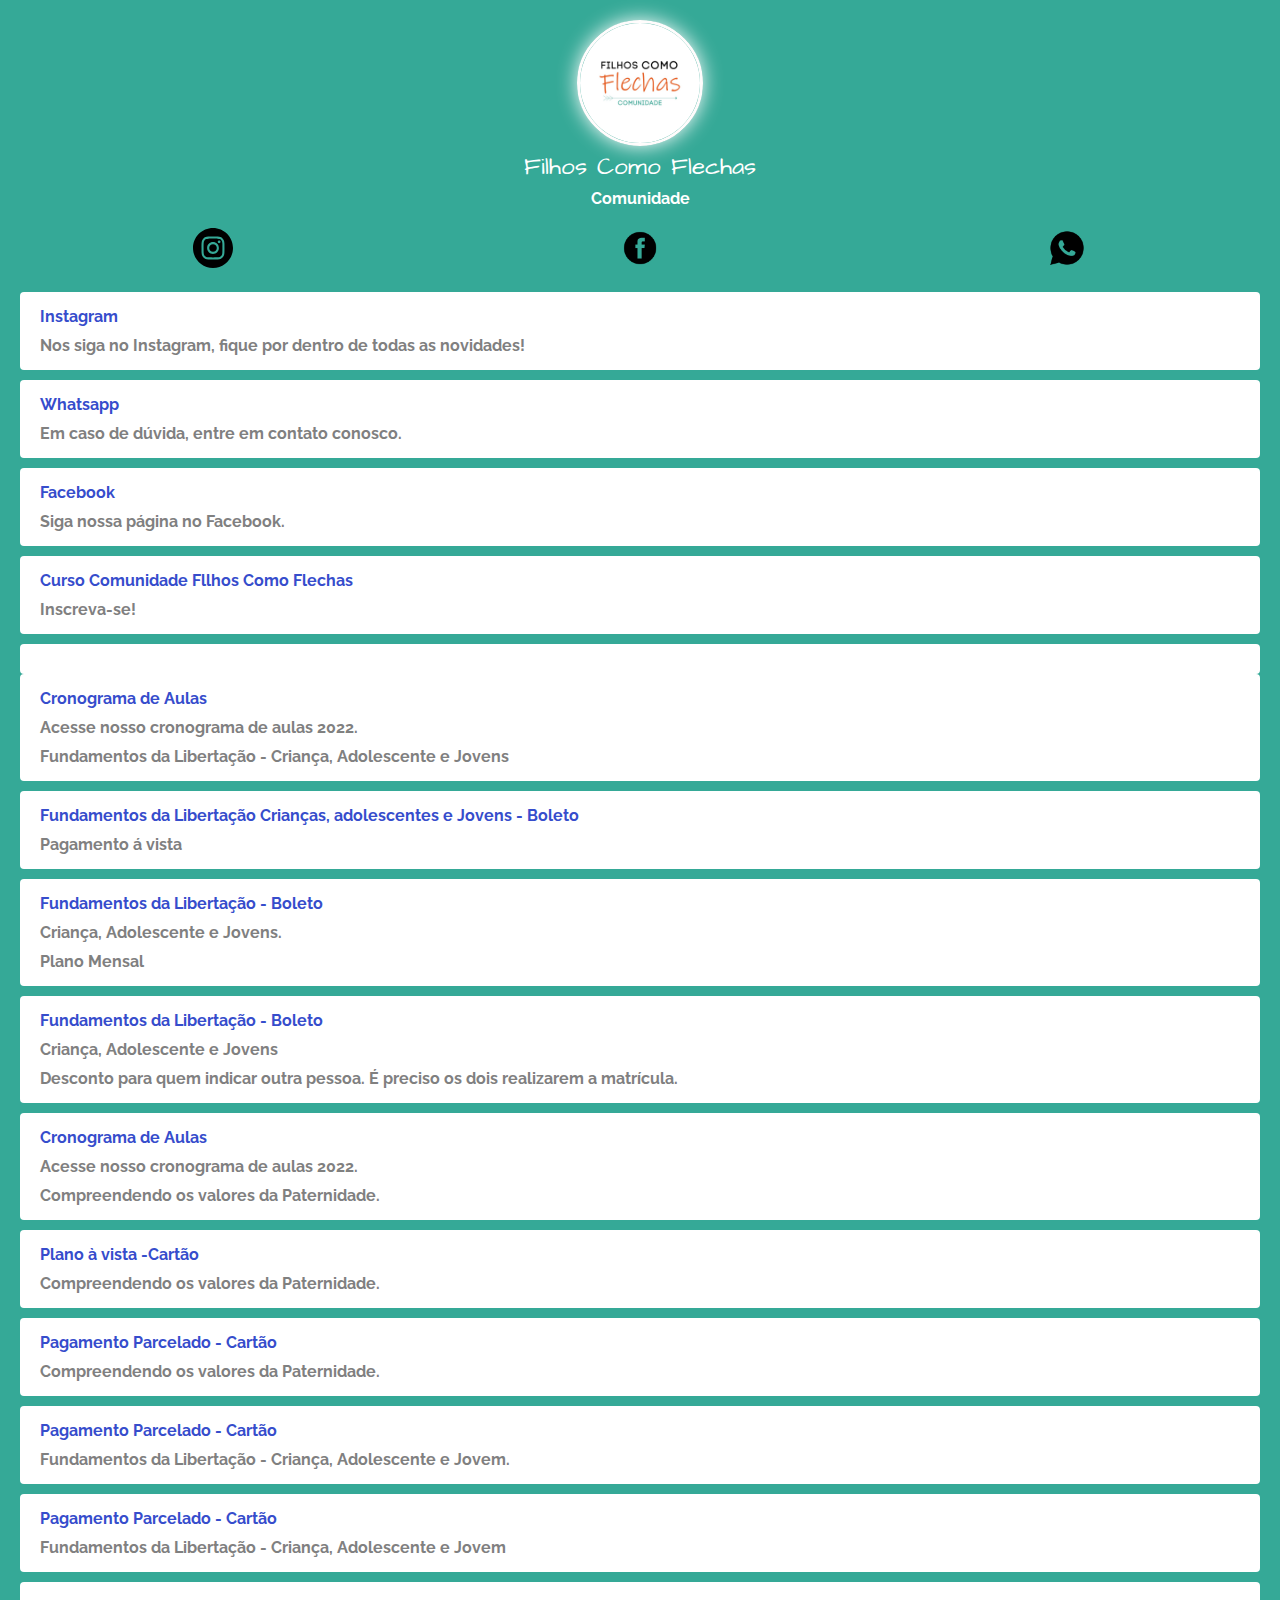
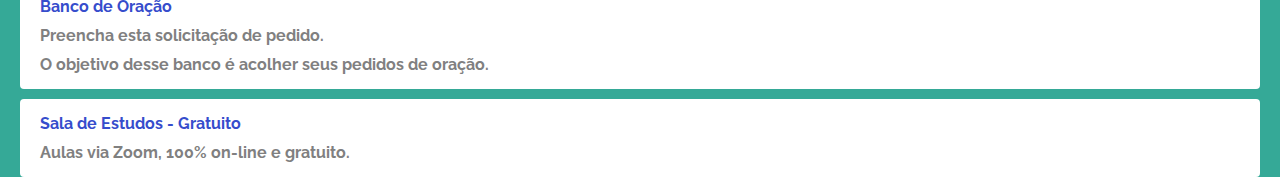
==== linktree-filhoscomoflechass/index.html @ e8af9c05 "linktree-filhoscomoflechass" ====
<!DOCTYPE html>

<html lang="en">
  <head>
    <meta charset="UTF-8">
    <meta name= "viewport" content=" width=device-width, initial-scale=1.0">
    <meta http-equiv="X-UA-Compatible" content="ie=edge">
    <title>Linktree</title>

    <link href="https://fonts.googleapis.com/css2?family=Architects+Daughter&family=Raleway&display=swap" rel="stylesheet">
    <link rel="stylesheet" href="css/style.css">


  </head>
  <body>
    
  <div class="profile"> 
    <img src="img/filhoscomoflechas.jpg" alt="filhoscomoflechas" class="avatar">
    <h1> Filhos Como Flechas </h1>
    <h2> Comunidade </h2>

  </div>

  <ul class="social">

    <li>
      <a href="https://instagram.com/filhoscomoflechas?utm_medium=copy_link">
        <img src="img/insta.svg" alt="Instagram">
      </a>
    </li>


    <li>
      <a href="https://www.facebook.com/comunidadefilhoscomoflechas/" >
       <img src="img/facebook.png" alt="Facebook">
      </a> 
   </li>

      <li>
       <a href="https://wa.me/5511966328666">
           <img src="img/whatsapp.png" alt="whatsapp">
        </a>
      </li>
    

  </ul>

  <ul class="links-list">
    <li>
      <a href="https://instagram.com/filhoscomoflechas?utm_medium=copy_link">
        Instagram
        <span>Nos siga no Instagram, fique por dentro de todas as novidades!</span>
      </a>
  
      <li>
        <a href="https://wa.me/5511966328666">
          Whatsapp
          <span>Em caso de dúvida, entre em contato conosco.</span>
        </a>
        </li>

        
      <li>
        <a href="https://www.facebook.com/comunidadefilhoscomoflechas/">
          Facebook
          <span> Siga nossa página no Facebook. </span>
        </a>
      </li>


      <li>
        <a href="https://docs.google.com/forms/d/e/1FAIpQLSdPAs5KhO1DRVSC79AsN0pivtDnjtY9lUF-74Z5DDRT9QzfnQ/viewform?usp=pp_url">
          Curso Comunidade Fllhos Como Flechas
          <span> Inscreva-se! </span>
    </li>

    <li>
      <a href="https://linksharing.samsungcloud.com/gSSp058v8MZB">
       Cronograma de Aulas
        <span> Acesse nosso cronograma de aulas 2022.</span>
        <span> Fundamentos da Libertação - Criança, Adolescente e Jovens</span>
      </a>
    </li>

      <li>
        <a href="https://pag.ae/7XUhgfUX9">
          Fundamentos da Libertação Crianças, adolescentes e Jovens - Boleto
          <span> Pagamento á vista</span>
        </a>
      </li>

      <li>
        <a href="https://pag.ae/7XUh9Z39t">
          Fundamentos da Libertação - Boleto
          <span> Criança, Adolescente e Jovens. </span>
          <span>Plano Mensal</span>
        </a>
      </li>

      <li>
        <a href="https://pag.ae/7XUhjeK7S">
          Fundamentos da Libertação - Boleto
          <span> Criança, Adolescente e Jovens </span>
          <span> Desconto para quem indicar outra pessoa. É preciso os dois realizarem a matrícula.</span>
        </a>
      </li>

      <li>
        <a href="https://linksharing.samsungcloud.com/ma6w8VT7HnWz">
          Cronograma de Aulas
          <span>Acesse nosso cronograma de aulas 2022.</span>
          <span>Compreendendo os valores da Paternidade. </span>
        </a>
    </li>


      <li>
        <a href="http://pag.ae/7XUhdkFju">
          Plano à vista -Cartão
          <span>Compreendendo os valores da Paternidade.</span>
        </a>
      </li>

      <li>
        <a href="http://pag.ae/7XUhcBHQw">
          Pagamento Parcelado - Cartão
          <span>Compreendendo os valores da Paternidade.</span>
        </a>
      </li>


      <li>
        <a href="http://pag.ae/7XUbq5YKw">
          Pagamento Parcelado - Cartão
          <span> Fundamentos da Libertação - Criança, Adolescente e Jovem.</span>
        </a>
      </li>

      <li>
        <a href="http://pag.ae/7XUboe418">
          Pagamento Parcelado - Cartão
          <span>Fundamentos da Libertação - Criança, Adolescente e Jovem </span>
        </a>
      </li>

      <li>
        <a href="https://docs.google.com/forms/d/1SO3JC2ydCjqgavSYJCFzDZca_Q7G-UrV-V654zg14Rk/edit?usp=sharing">
          Banco de Oração
          <span>Preencha esta solicitação de pedido.</span>
          <span>O objetivo desse banco é acolher seus pedidos de oração.</span>
      </a>
      </li>

    <li>
      <a href="https://chat.whatsapp.com/DbEBLSZXicN1RENkwDnUgW">
        Sala de Estudos - Gratuito 
        <span> Aulas via Zoom, 100% on-line e gratuito. </span>
      </a>


    </li>
  </ul>

  </body>
</html>
---- linktree-filhoscomoflechass/css/style.css ----
* {
    margin: 0;
    padding: 0;
}

html, body {
    height: 100%;
}

body {
    font-family: 'Raleway', sans-serif;
    color:white;
    background: #35A997;
    background: linear-gradient(90deg,  0%,#35A997 100%);
}

.avatar {
    width: 120px;    
    border-radius: 70px;
    border: 3px solid rgb(255, 252, 252);
    box-shadow: 0 0 20px white;
}

h1 {
    font-family: 'Architects Daughter', cursive;
    font-weight: 100;
    font-size: 24px;
    margin-bottom: 5px;
}

h2 {
    font-size: 16px;
   


}

.profile {
    margin-top: 20px;
    text-align: center;
    
}

.social {

    display: flex;
    justify-content: space-around;
    list-style: none;
    margin: 20px 0;
}

.social img {
    width: 40px;

}

.links-list {

    list-style: none ;

}

.links-list li {
    margin: 10px 20px;
}


.links-list li a {
    display: block;
   background-color: white;
   padding: 15px 20px;
   border-radius: 4px;
   text-decoration: none;
   color: rgb(54,77,204);
   font-weight: bold ;
}

.links-list li a span {
    color: grey;
    display: block;
    margin-top: 10px;
}
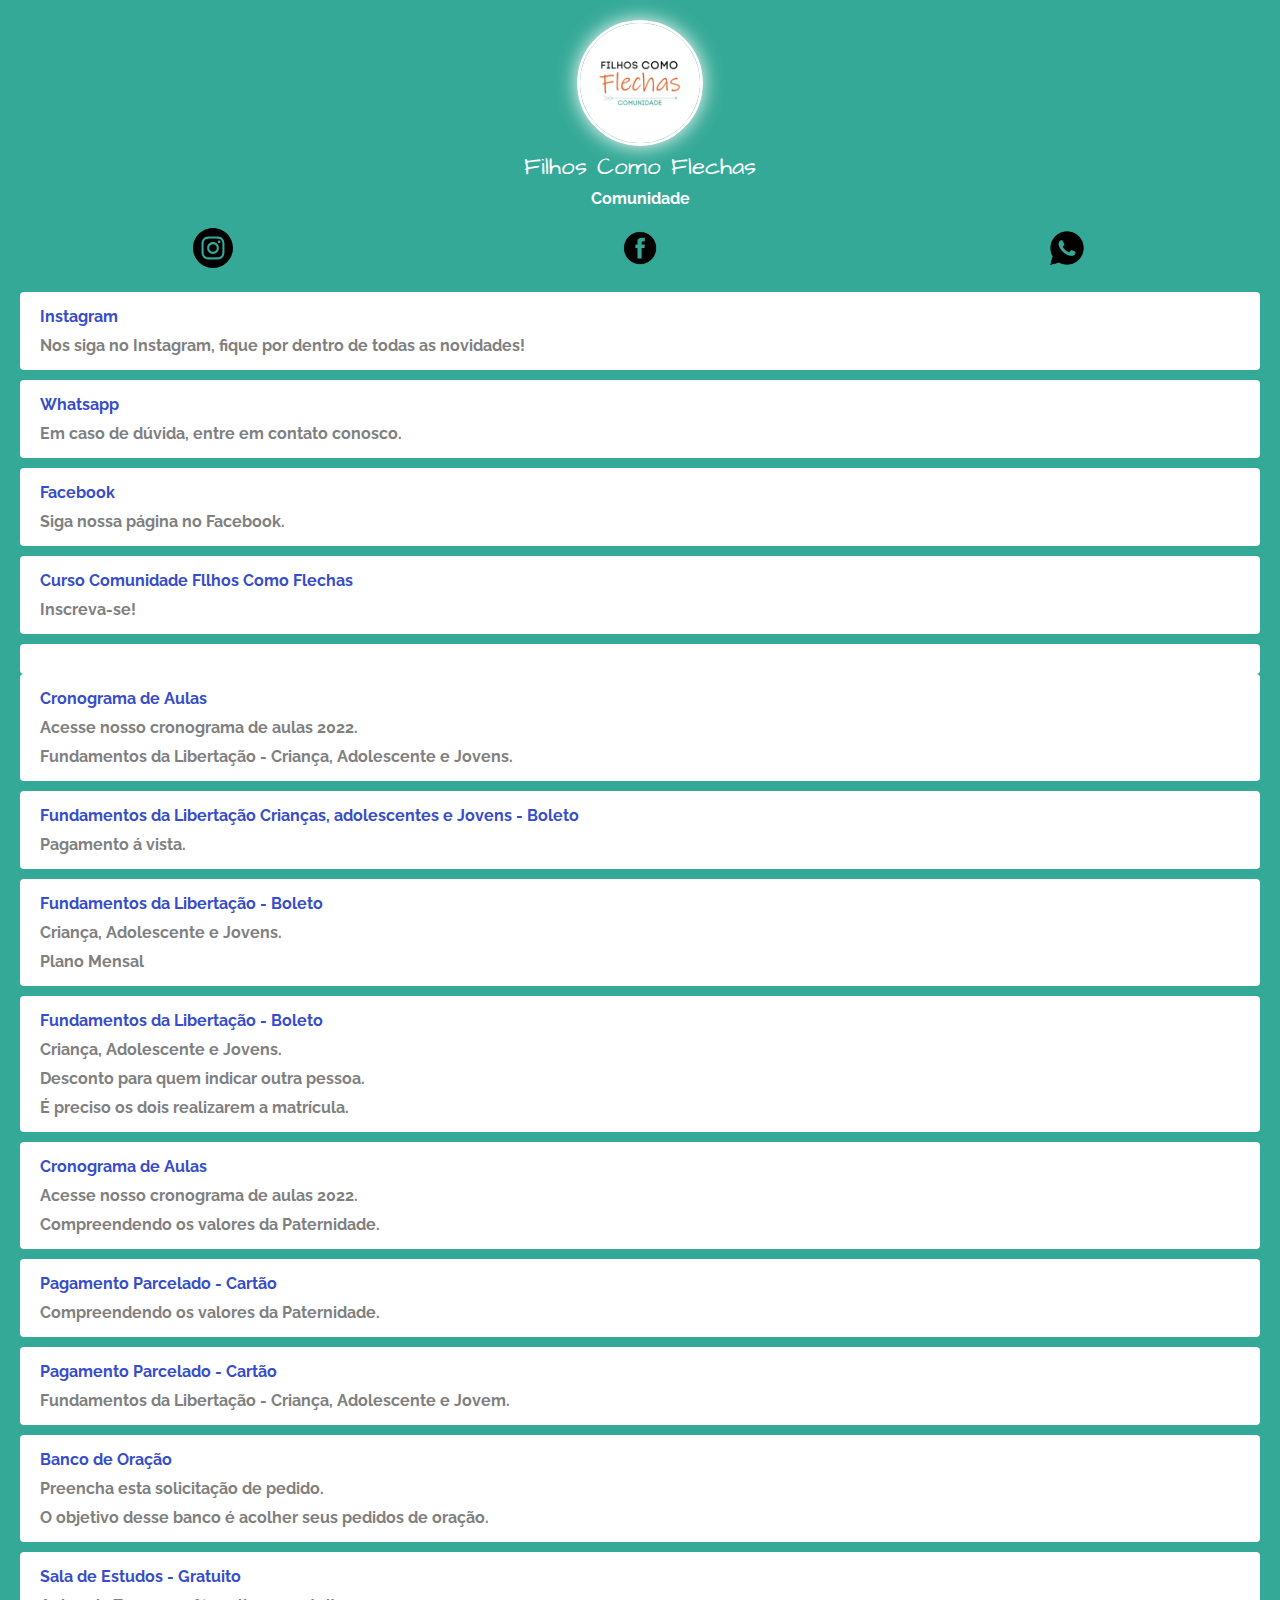
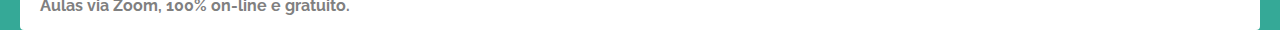
==== commit 92f6ad9d: "linktree-filhoscomoflechaas" ====
--- a/linktree-filhoscomoflechass/index.html
+++ b/linktree-filhoscomoflechass/index.html
@@ -78,14 +78,14 @@
       <a href="https://linksharing.samsungcloud.com/gSSp058v8MZB">
        Cronograma de Aulas
         <span> Acesse nosso cronograma de aulas 2022.</span>
-        <span> Fundamentos da Libertação - Criança, Adolescente e Jovens</span>
+        <span> Fundamentos da Libertação - Criança, Adolescente e Jovens.</span>
       </a>
     </li>
 
       <li>
         <a href="https://pag.ae/7XUhgfUX9">
           Fundamentos da Libertação Crianças, adolescentes e Jovens - Boleto
-          <span> Pagamento á vista</span>
+          <span> Pagamento á vista.</span>
         </a>
       </li>
 
@@ -100,8 +100,9 @@
       <li>
         <a href="https://pag.ae/7XUhjeK7S">
           Fundamentos da Libertação - Boleto
-          <span> Criança, Adolescente e Jovens </span>
-          <span> Desconto para quem indicar outra pessoa. É preciso os dois realizarem a matrícula.</span>
+          <span> Criança, Adolescente e Jovens. </span>
+          <span> Desconto para quem indicar outra pessoa.</span>
+          <span>É preciso os dois realizarem a matrícula.</span>
         </a>
       </li>
 
@@ -112,15 +113,6 @@
           <span>Compreendendo os valores da Paternidade. </span>
         </a>
     </li>
-
-
-      <li>
-        <a href="http://pag.ae/7XUhdkFju">
-          Plano à vista -Cartão
-          <span>Compreendendo os valores da Paternidade.</span>
-        </a>
-      </li>
-
       <li>
         <a href="http://pag.ae/7XUhcBHQw">
           Pagamento Parcelado - Cartão
@@ -135,14 +127,6 @@
           <span> Fundamentos da Libertação - Criança, Adolescente e Jovem.</span>
         </a>
       </li>
-
-      <li>
-        <a href="http://pag.ae/7XUboe418">
-          Pagamento Parcelado - Cartão
-          <span>Fundamentos da Libertação - Criança, Adolescente e Jovem </span>
-        </a>
-      </li>
-
       <li>
         <a href="https://docs.google.com/forms/d/1SO3JC2ydCjqgavSYJCFzDZca_Q7G-UrV-V654zg14Rk/edit?usp=sharing">
           Banco de Oração
